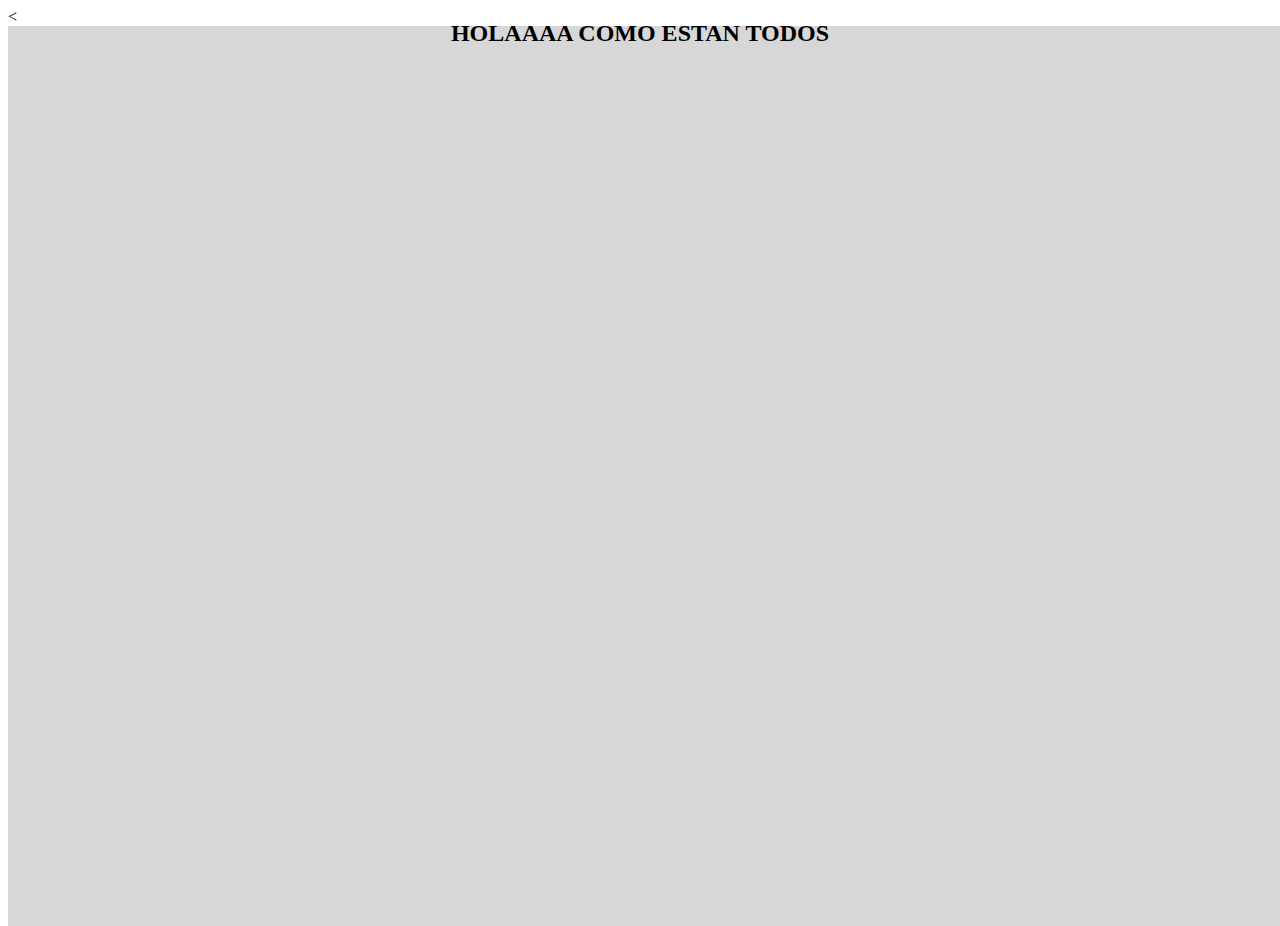
==== principal.html @ a19a612c "es la base del codigo" ====
<<!DOCTYPE html>

<html>
    <head>
        <meta charset="utf-8">
        <meta http-equiv="X-UA-Compatible" content="IE=edge">
        <title></title>
        <meta name="description" content="">
        <meta name="viewport" content="width=device-width, initial-scale=1">
        <link rel="stylesheet" href="video.css">
    </head>
    <body>
       
 <header>
  
    <div class="overlay"></div>
    <div class="Absolute" >
        <h2 >HOLAAAA COMO ESTAN TODOS </h2>
    </div>
        <video onloadeddata="this.MUTED=true" autoplay loop>
            <source src="video/simon bailando.mp4">
        </video>
</header>
    </body>
</html>
---- video.css ----
.VIDEO {
  width: 200%;
}
.Absolute {
  width: 100%;
  height: 100%;
  top: 0;
  right: 0;
  position: absolute;
  text-align: center;
  display: flex;
  justify-content: center;
}
.overlay {
  width: 100%;
  height: 100%;
  position: absolute;
  background: #00000028;
}
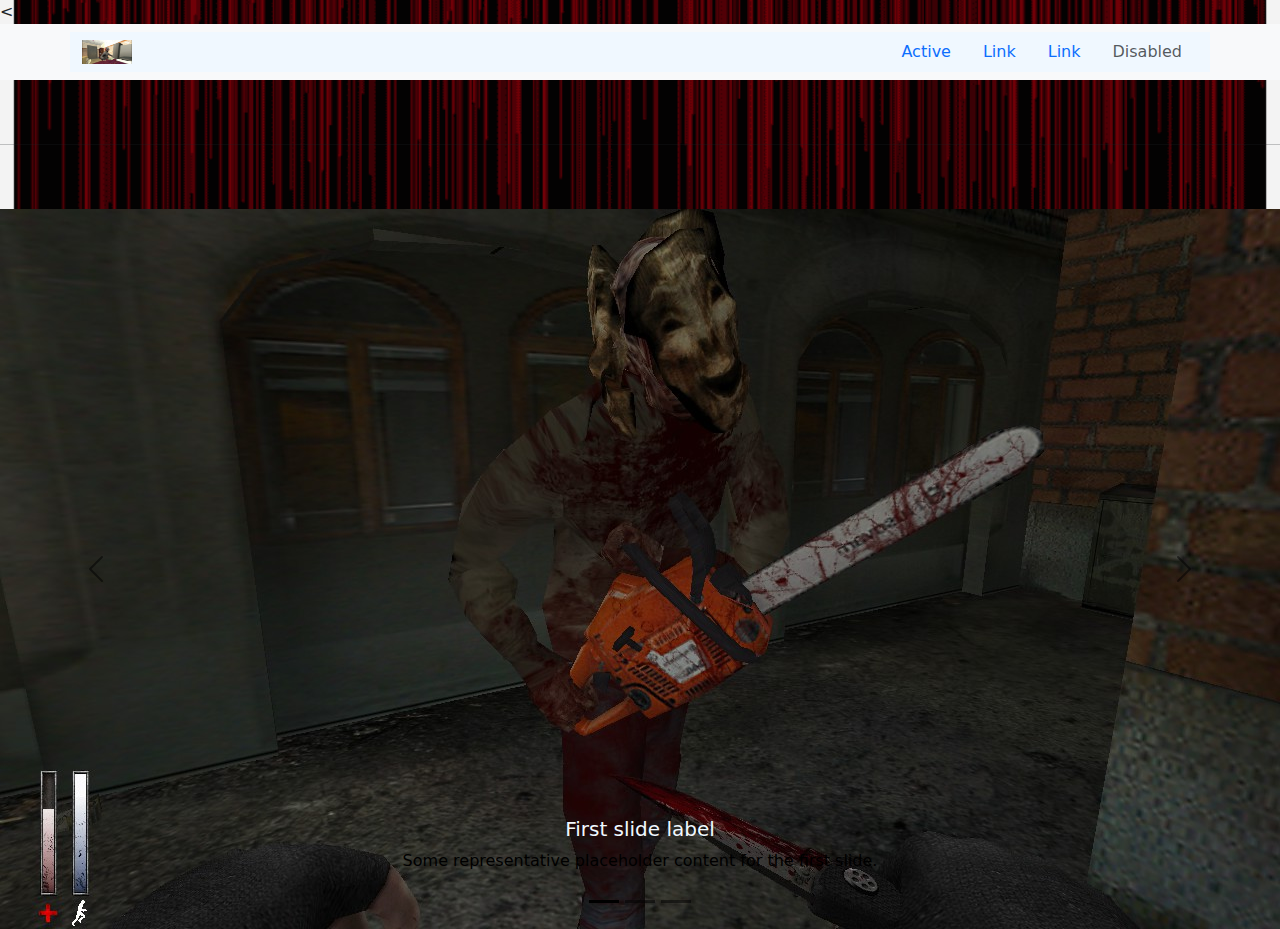
==== commit 31df2cd0: "varios cambios" ====
--- a/principal.html
+++ b/principal.html
@@ -8,10 +8,112 @@
         <meta name="description" content="">
         <meta name="viewport" content="width=device-width, initial-scale=1">
         <link rel="stylesheet" href="video.css">
+        <link href="https://cdn.jsdelivr.net/npm/bootstrap@5.3.3/dist/css/bootstrap.min.css" rel="stylesheet" integrity="sha384-QWTKZyjpPEjISv5WaRU9OFeRpok6YctnYmDr5pNlyT2bRjXh0JMhjY6hW+ALEwIH" crossorigin="anonymous">
+        <script src="https://cdn.jsdelivr.net/npm/bootstrap@5.3.3/dist/js/bootstrap.bundle.min.js" integrity="sha384-YvpcrYf0tY3lHB60NNkmXc5s9fDVZLESaAA55NDzOxhy9GkcIdslK1eN7N6jIeHz" crossorigin="anonymous"></script>
+        <style media="screen">
+            body {
+    background: url('gif/FONDO\ DE\ PAGINA.png') no-repeat center center fixed;
+    background-size: cover;
+}
+            @media (min-width: 576px) {
+                body {
+        background: url('gif/FONDO\ DE\ PAGINA.png') no-repeat center center fixed;
+        background-size: cover;
+    }
+            }
+        
+            @media (min-width: 768px) {
+                body {
+        background: url('gif/FONDO\ DE\ PAGINA.png') no-repeat center center fixed;
+        background-size: cover;
+    }
+            }
+        
+            @media (min-width: 992px) {
+                body {
+        background: url('gif/DEVI\ SAIMON\ 1.jpg') no-repeat center center fixed;
+        background-size: cover;
+    }
+            }
+        
+            @media (min-width: 1200px) {
+                body {
+                    background: url('gif/FONDO\ DE\ PAGINA.png') no-repeat center center fixed;
+        background-size: cover;
+                }
+            }
+        </style>
     </head>
     <body>
-       
- <header>
+        <nav class="navbar bg-body-tertiary" >
+            <div class="container" style="background-color:aliceblue;">
+              <a class="navbar-brand" href="#">
+                <img src="gif/pc simon.jpg" alt="Bootstrap" width="50" height="24">
+              </a>
+              <ul class="nav justify-content-center">
+                <li class="nav-item">
+                  <a class="nav-link active" aria-current="page" href="#">Active</a>
+                </li>
+                <li class="nav-item">
+                  <a class="nav-link" href="#">Link</a>
+                </li>
+                <li class="nav-item">
+                  <a class="nav-link" href="#">Link</a>
+                </li>
+                <li class="nav-item">
+                  <a class="nav-link disabled" aria-disabled="true">Disabled</a>
+                </li>
+              </ul>
+            </div>
+          </nav>
+          <br>
+          <br> 
+          <hr>
+          <br>
+          <br>
+          <div id="carouselExampleDark" class="carousel carousel-dark slide">
+            <div class="carousel-indicators">
+              <button type="button" data-bs-target="#carouselExampleDark" data-bs-slide-to="0" class="active" aria-current="true" aria-label="Slide 1"></button>
+              <button type="button" data-bs-target="#carouselExampleDark" data-bs-slide-to="1" aria-label="Slide 2"></button>
+              <button type="button" data-bs-target="#carouselExampleDark" data-bs-slide-to="2" aria-label="Slide 3"></button>
+            </div>
+            <div class="carousel-inner">
+              <div class="carousel-item active" data-bs-interval="10000">
+                <img src="gif/rr.jpg" class="d-block w-100" alt="...">
+                <div class="carousel-caption d-none d-md-block">
+                  <h5 style="color: aliceblue;">First slide label</h5>
+                  <p>Some representative placeholder content for the first slide.</p>
+                </div>
+              </div>
+              <div class="carousel-item" data-bs-interval="2000">
+                <img src="gif/AA.jpg" class="d-block w-100" alt="...">
+                <div class="carousel-caption d-none d-md-block">
+                  <h5>Second slide label</h5>
+                  <p style="color: aliceblue;">Some representative placeholder content for the second slide.</p>
+                </div>
+              </div>
+              <div class="carousel-item">
+                <img src="gif/image-2-3.png" class="d-block w-100" alt="...">
+                <div class="carousel-caption d-none d-md-block">
+                  <h5>Third slide label</h5>
+                  <p>Some representative placeholder content for the third slide.</p>
+                </div>
+              </div>
+            </div>
+            <button class="carousel-control-prev" type="button" data-bs-target="#carouselExampleDark" data-bs-slide="prev">
+              <span class="carousel-control-prev-icon" aria-hidden="true"></span>
+              <span class="visually-hidden">Previous</span>
+            </button>
+            <button class="carousel-control-next" type="button" data-bs-target="#carouselExampleDark" data-bs-slide="next">
+              <span class="carousel-control-next-icon" aria-hidden="true"></span>
+              <span class="visually-hidden">Next</span>
+            </button>
+          </div>
+
+
+
+
+          <!-- <header>
   
     <div class="overlay"></div>
     <div class="Absolute" >
@@ -20,6 +122,8 @@
         <video onloadeddata="this.MUTED=true" autoplay loop>
             <source src="video/simon bailando.mp4">
         </video>
-</header>
+</header>-->
     </body>
-</html>+</html>
+
+
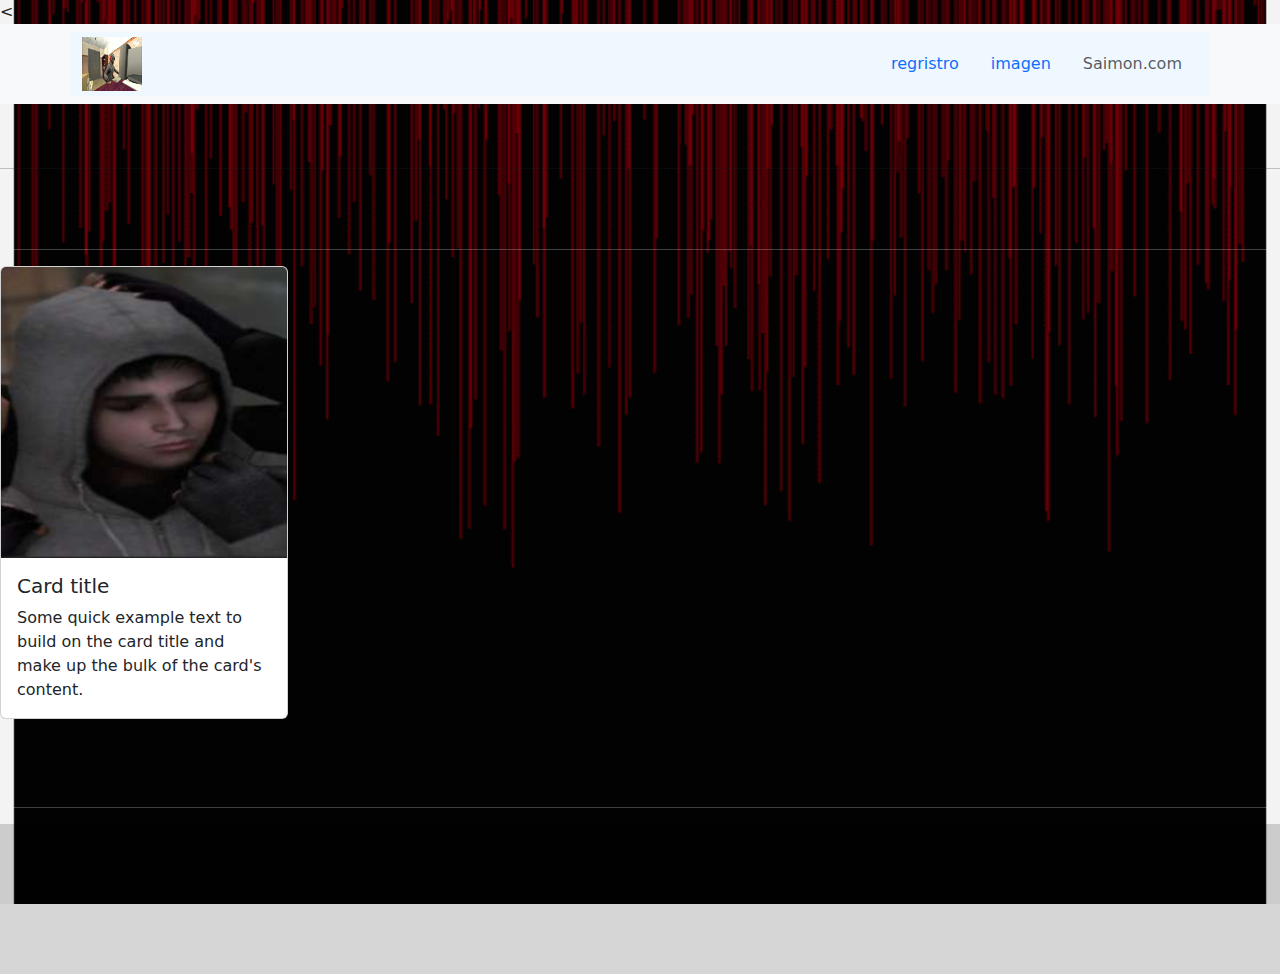
==== commit 91174685: "CAMBIOS VISUALES" ====
--- a/principal.html
+++ b/principal.html
@@ -47,21 +47,18 @@
     <body>
         <nav class="navbar bg-body-tertiary" >
             <div class="container" style="background-color:aliceblue;">
-              <a class="navbar-brand" href="#">
-                <img src="gif/pc simon.jpg" alt="Bootstrap" width="50" height="24">
+              <a class="navbar-brand" href="index.html">
+                <img src="gif/pc simon.jpg" alt="Bootstrap" width="60" height="54">
               </a>
               <ul class="nav justify-content-center">
                 <li class="nav-item">
-                  <a class="nav-link active" aria-current="page" href="#">Active</a>
+                  <a class="nav-link" href="regristro.html">regristro</a>
                 </li>
                 <li class="nav-item">
-                  <a class="nav-link" href="#">Link</a>
+                  <a class="nav-link" href="#">imagen </a>
                 </li>
                 <li class="nav-item">
-                  <a class="nav-link" href="#">Link</a>
-                </li>
-                <li class="nav-item">
-                  <a class="nav-link disabled" aria-disabled="true">Disabled</a>
+                  <a class="nav-link disabled" aria-disabled="true">Saimon.com</a>
                 </li>
               </ul>
             </div>
@@ -71,58 +68,32 @@
           <hr>
           <br>
           <br>
-          <div id="carouselExampleDark" class="carousel carousel-dark slide">
-            <div class="carousel-indicators">
-              <button type="button" data-bs-target="#carouselExampleDark" data-bs-slide-to="0" class="active" aria-current="true" aria-label="Slide 1"></button>
-              <button type="button" data-bs-target="#carouselExampleDark" data-bs-slide-to="1" aria-label="Slide 2"></button>
-              <button type="button" data-bs-target="#carouselExampleDark" data-bs-slide-to="2" aria-label="Slide 3"></button>
+          <hr style="color: aliceblue;">
+         
+          <div class="card" style="width: 18rem;">
+            <img src="gif/xd1.jpg" class="card-img-top" alt="..." width="100vh">
+            
+            <div class="card-body">
+              <h5 class="card-title">Card title</h5>
+              <p class="card-text">Some quick example text to build on the card title and make up the bulk of the card's content.</p>
+             
             </div>
-            <div class="carousel-inner">
-              <div class="carousel-item active" data-bs-interval="10000">
-                <img src="gif/rr.jpg" class="d-block w-100" alt="...">
-                <div class="carousel-caption d-none d-md-block">
-                  <h5 style="color: aliceblue;">First slide label</h5>
-                  <p>Some representative placeholder content for the first slide.</p>
-                </div>
-              </div>
-              <div class="carousel-item" data-bs-interval="2000">
-                <img src="gif/AA.jpg" class="d-block w-100" alt="...">
-                <div class="carousel-caption d-none d-md-block">
-                  <h5>Second slide label</h5>
-                  <p style="color: aliceblue;">Some representative placeholder content for the second slide.</p>
-                </div>
-              </div>
-              <div class="carousel-item">
-                <img src="gif/image-2-3.png" class="d-block w-100" alt="...">
-                <div class="carousel-caption d-none d-md-block">
-                  <h5>Third slide label</h5>
-                  <p>Some representative placeholder content for the third slide.</p>
-                </div>
-              </div>
-            </div>
-            <button class="carousel-control-prev" type="button" data-bs-target="#carouselExampleDark" data-bs-slide="prev">
-              <span class="carousel-control-prev-icon" aria-hidden="true"></span>
-              <span class="visually-hidden">Previous</span>
-            </button>
-            <button class="carousel-control-next" type="button" data-bs-target="#carouselExampleDark" data-bs-slide="next">
-              <span class="carousel-control-next-icon" aria-hidden="true"></span>
-              <span class="visually-hidden">Next</span>
-            </button>
           </div>
+<br>
+<br>
+<br>
+<hr style="color:aliceblue;">
 
-
-
-
-          <!-- <header>
+           <header>
   
     <div class="overlay"></div>
     <div class="Absolute" >
-        <h2 >HOLAAAA COMO ESTAN TODOS </h2>
+        
     </div>
         <video onloadeddata="this.MUTED=true" autoplay loop>
             <source src="video/simon bailando.mp4">
         </video>
-</header>-->
+</header>
     </body>
 </html>
 
--- a/video.css
+++ b/video.css
@@ -1,6 +1,16 @@
-.VIDEO {
-  width: 200%;
+header {
+  position: relative;
+  width: 100%;
+  height: auto; /* Ajuste automático de la altura */
+  overflow: hidden;
 }
+
+header video {
+  width: 100%; /* Ajusta el ancho del video al 100% del contenedor */
+  max-width: 100%; /* Evita que el video sea más ancho que el contenedor */
+  height: auto; /* Mantiene la proporción del video */
+}
+
 .Absolute {
   width: 100%;
   height: 100%;
@@ -10,10 +20,26 @@
   text-align: center;
   display: flex;
   justify-content: center;
+  align-items: center; /* Centra verticalmente el contenido */
 }
+
 .overlay {
   width: 100%;
   height: 100%;
   position: absolute;
-  background: #00000028;
+  background: rgba(0, 0, 0, 0.16); /* Ajuste del color de fondo */
 }
+
+@media (max-width: 768px) {
+  header video {
+    width: 100%; /* Asegura que el video ocupe el 100% del contenedor en pantallas más pequeñas */
+    height: auto;
+  }
+}
+
+@media (max-width: 480px) {
+  header video {
+    width: 100%;
+    height: auto;
+  }
+}
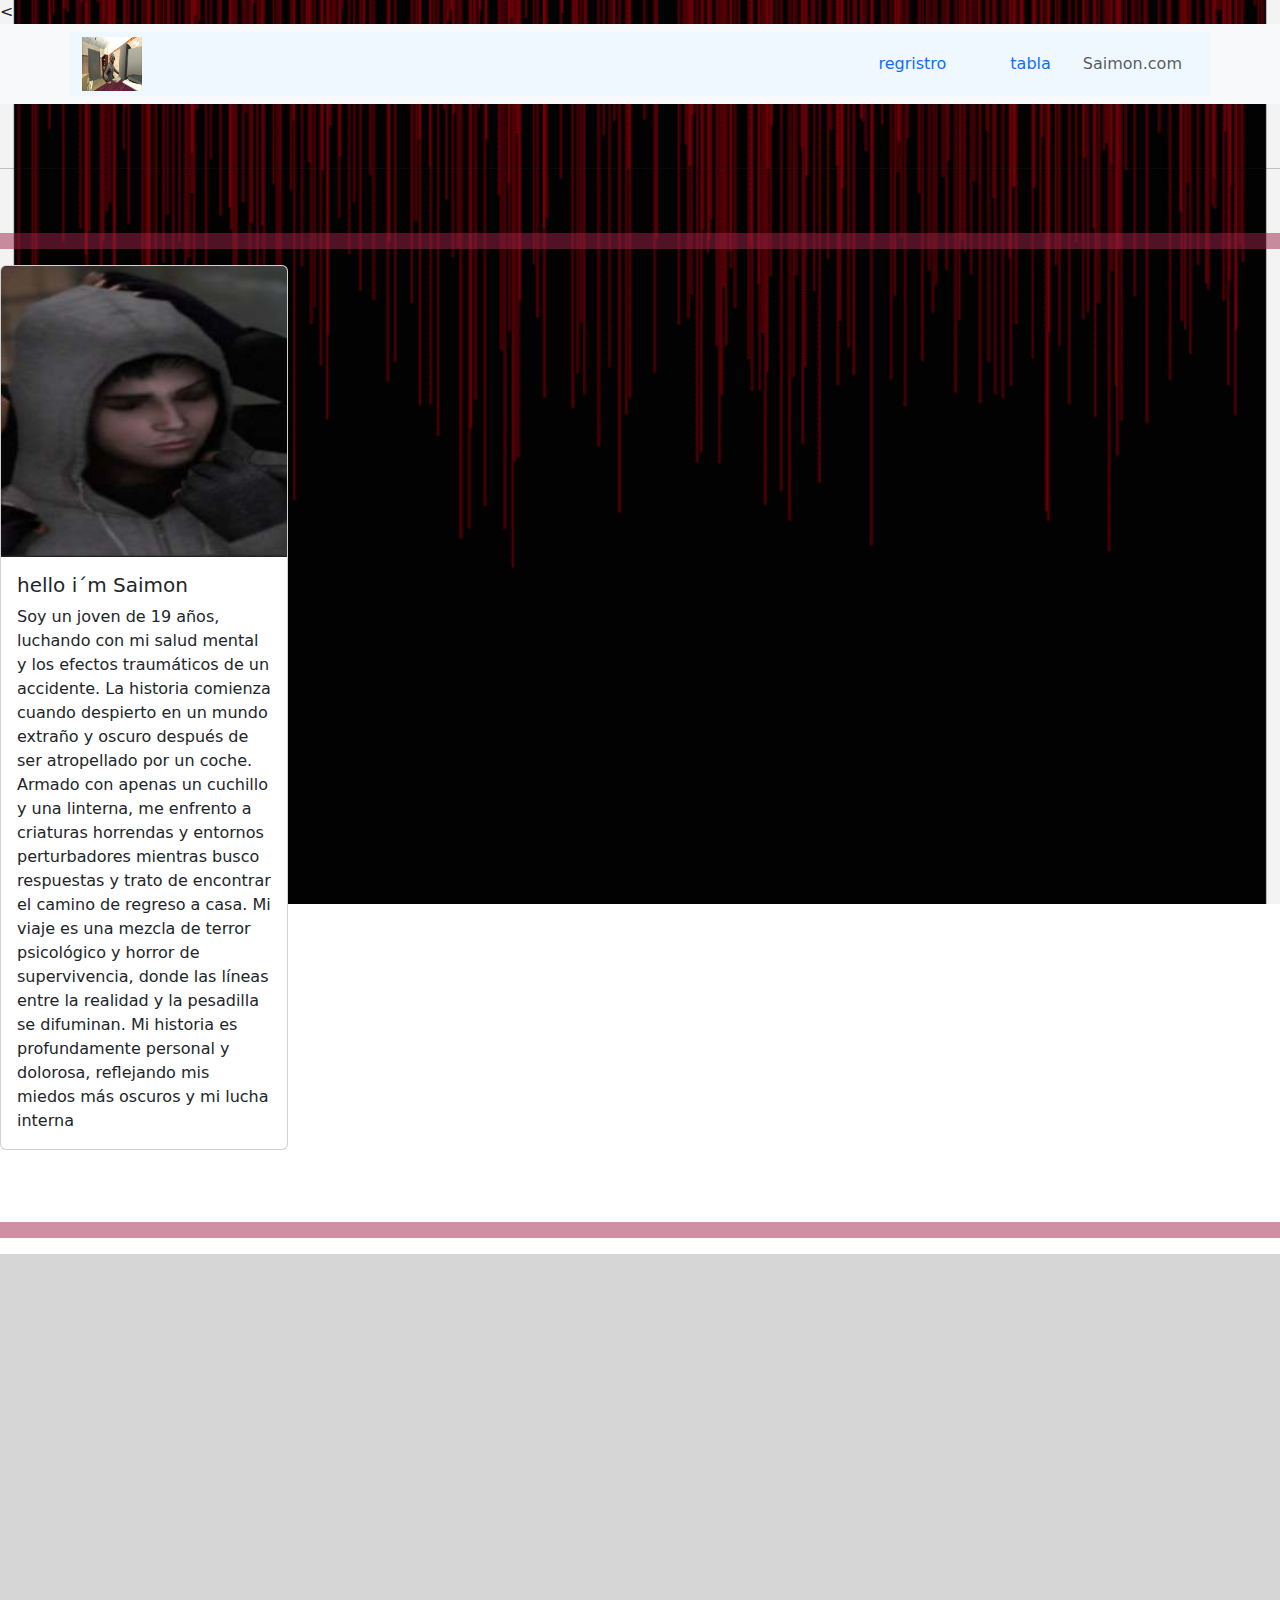
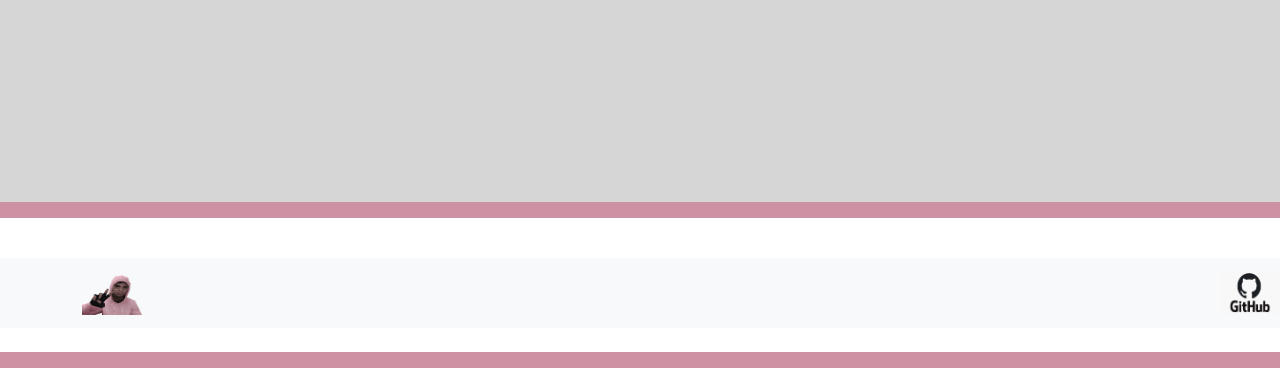
==== commit a8310866: "cambios drástico" ====
--- a/principal.html
+++ b/principal.html
@@ -5,6 +5,17 @@
         <meta charset="utf-8">
         <meta http-equiv="X-UA-Compatible" content="IE=edge">
         <title></title>
+        <!-- esto es la fuente de la letra -->
+        <link rel="preconnect" href="https://fonts.googleapis.com">
+<link rel="preconnect" href="https://fonts.gstatic.com" crossorigin>
+<link href="https://fonts.googleapis.com/css2?family=Bebas+Neue&display=swap" rel="stylesheet">
+        <!--esto es para que el ucno de la pantlla ese adaptado en dfereentes dispisitivios -->
+        <link rel="icon" href="gif/icon.png" type="image/x-icon">
+<link rel="icon" href="gif/icon.png" type="image/png">
+<link rel="apple-touch-icon" sizes="180x180" href="gif/icon.png">
+<link rel="icon" type="image/png" sizes="32x32" href="gif/icon.png">
+<link rel="icon" type="image/png" sizes="16x16" href="gif/icon.png">
+
         <meta name="description" content="">
         <meta name="viewport" content="width=device-width, initial-scale=1">
         <link rel="stylesheet" href="video.css">
@@ -42,6 +53,67 @@
         background-size: cover;
                 }
             }
+   /* Animación de sacudida de izquierda a derecha */
+.shake-left-right {
+  animation: shake-left-right 0.8s linear both;
+}
+
+@keyframes shake-left-right {
+  0%, 100% {
+    transform: rotate(0deg);
+    transform-origin: 50% 50%;
+  }
+  10% {
+    transform: rotate(8deg);
+  }
+  20%, 40%, 60% {
+    transform: rotate(-10deg);
+  }
+  30%, 50%, 70% {
+    transform: rotate(10deg);
+  }
+  80% {
+    transform: rotate(-8deg);
+  }
+  90% {
+    transform: rotate(8deg);
+  }
+}
+
+/* Animación de balanceo vertical hacia la izquierda para el pie de página con el símbolo en color rosa */
+.wobble-vertical-left {
+  animation: wobble-vertical-left 0.8s linear both;
+}
+
+@keyframes wobble-vertical-left {
+  0%, 100% {
+    transform: translateY(0) rotate(0);
+    transform-origin: 50% 50%;
+  }
+  15% {
+    transform: translateY(-30px) rotate(-6deg);
+  }
+  30% {
+    transform: translateY(15px) rotate(6deg);
+  }
+  45% {
+    transform: translateY(-15px) rotate(-3.6deg);
+  }
+  60% {
+    transform: translateY(9px) rotate(2.4deg);
+  }
+  75% {
+    transform: translateY(-6px) rotate(-1.2deg);
+  }
+}
+.bebas-neue-regular {
+  font-family: "Bebas Neue", sans-serif;
+  font-weight: 400;
+  font-style: normal;
+}
+
+
+
         </style>
     </head>
     <body>
@@ -55,7 +127,10 @@
                   <a class="nav-link" href="regristro.html">regristro</a>
                 </li>
                 <li class="nav-item">
-                  <a class="nav-link" href="#">imagen </a>
+                  <a class="nav-link" href="#"></a>
+                </li>
+                <li class="nav-item">
+                  <a class="nav-link" href="tabla.html">tabla</a>
                 </li>
                 <li class="nav-item">
                   <a class="nav-link disabled" aria-disabled="true">Saimon.com</a>
@@ -68,23 +143,27 @@
           <hr>
           <br>
           <br>
-          <hr style="color: aliceblue;">
+          <p class="placeholder-glow" style="color: #9d2447;">
+            <span class="placeholder col-12"></span>
+          </p>
          
           <div class="card" style="width: 18rem;">
             <img src="gif/xd1.jpg" class="card-img-top" alt="..." width="100vh">
             
             <div class="card-body">
-              <h5 class="card-title">Card title</h5>
-              <p class="card-text">Some quick example text to build on the card title and make up the bulk of the card's content.</p>
+              <h5 class="card-title">hello i´m Saimon </h5>
+              <p class="card-text">Soy un joven de 19 años, luchando con mi salud mental y los efectos traumáticos de un accidente. La historia comienza cuando despierto en un mundo extraño y oscuro después de ser atropellado por un coche. Armado con apenas un cuchillo y una linterna, me enfrento a criaturas horrendas y entornos perturbadores mientras busco respuestas y trato de encontrar el camino de regreso a casa. Mi viaje es una mezcla de terror psicológico y horror de supervivencia, donde las líneas entre la realidad y la pesadilla se difuminan. Mi historia es profundamente personal y dolorosa, reflejando mis miedos más oscuros y mi lucha interna</p>
              
             </div>
           </div>
 <br>
 <br>
 <br>
-<hr style="color:aliceblue;">
-
-           <header>
+<p class="placeholder-glow" style="color: #9d2447;">
+  <span class="placeholder col-12"></span>
+</p>
+<div class="ratio ratio-21x9">
+  <header>
   
     <div class="overlay"></div>
     <div class="Absolute" >
@@ -94,7 +173,30 @@
             <source src="video/simon bailando.mp4">
         </video>
 </header>
+</div>
+<p class="placeholder-glow">
+  <span class="placeholder col-12" style="color: #9d2447;"></span>
+</p>
+<br>  
+<nav class="navbar bg-body-tertiary">
+  <div class="container" >
+    <a class="navbar-brand" href="#">
+      <img src="gif/icon.png" alt="Bootstrap" width="60" height="44" class="wobble-vertical-left">
+    </a>
+    <!--aca van mis redes sociales -->
+    <div class="position-absolute top-50 end-0 translate-middle-y">
+     <a href="https://github.com/PanchitoKun"><img src="gif/contacto.jpg" class="shake-left-right" alt="Bootstrap" width="60" height="44"></a>
+
+    </div>
+  </div>
+</nav>
+<br />
+<p class="placeholder-wave" style="color: #9d2447;">
+  <span class="placeholder col-12"></span>
+</p>
     </body>
 </html>
 
 
+
+
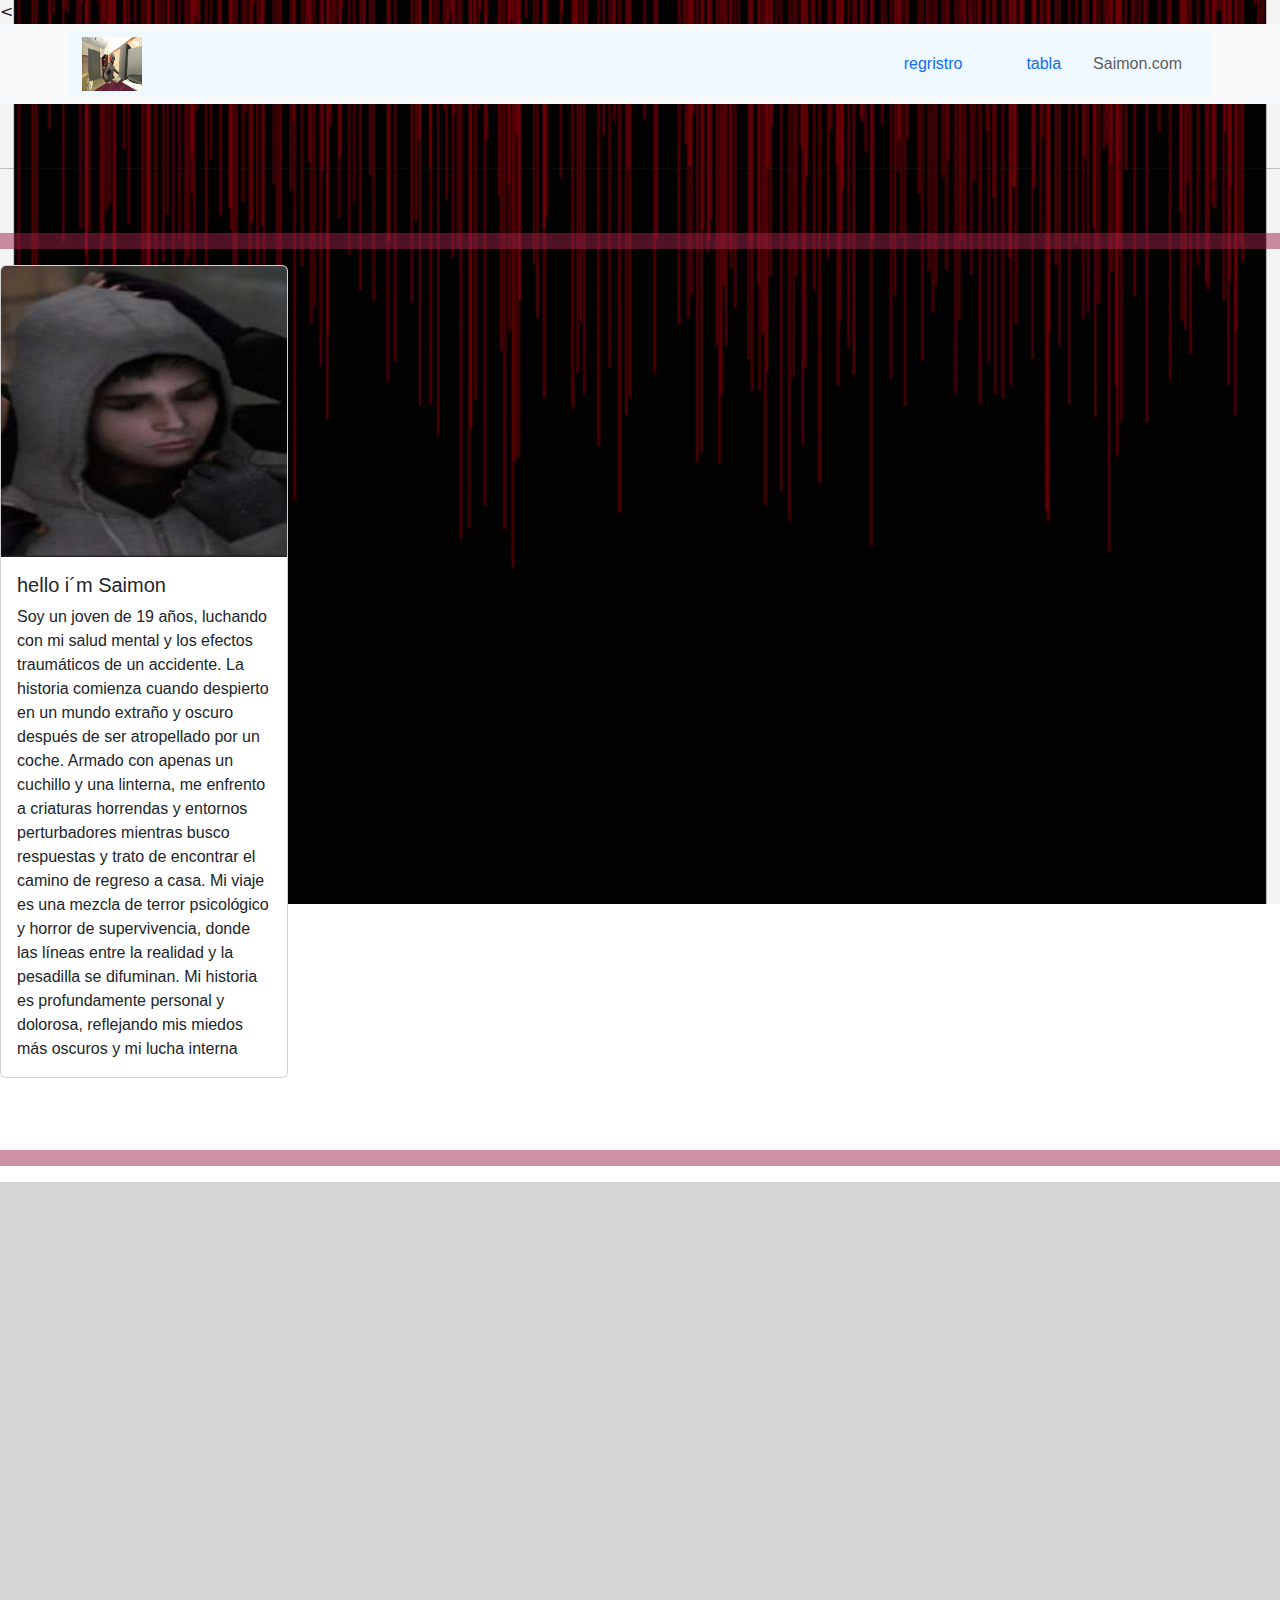
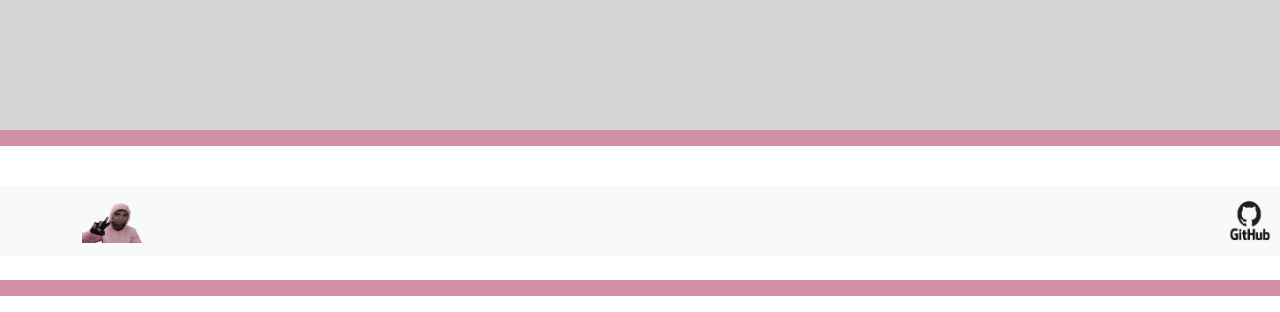
==== commit eec57592: "cambios" ====
--- a/principal.html
+++ b/principal.html
@@ -111,7 +111,9 @@
   font-weight: 400;
   font-style: normal;
 }
-
+*{
+    font-family: 'Lucida Sans', 'Lucida Sans Regular', 'Lucida Grande', 'Lucida Sans Unicode', Geneva, Verdana, sans-serif;
+  }
 
 
         </style>
